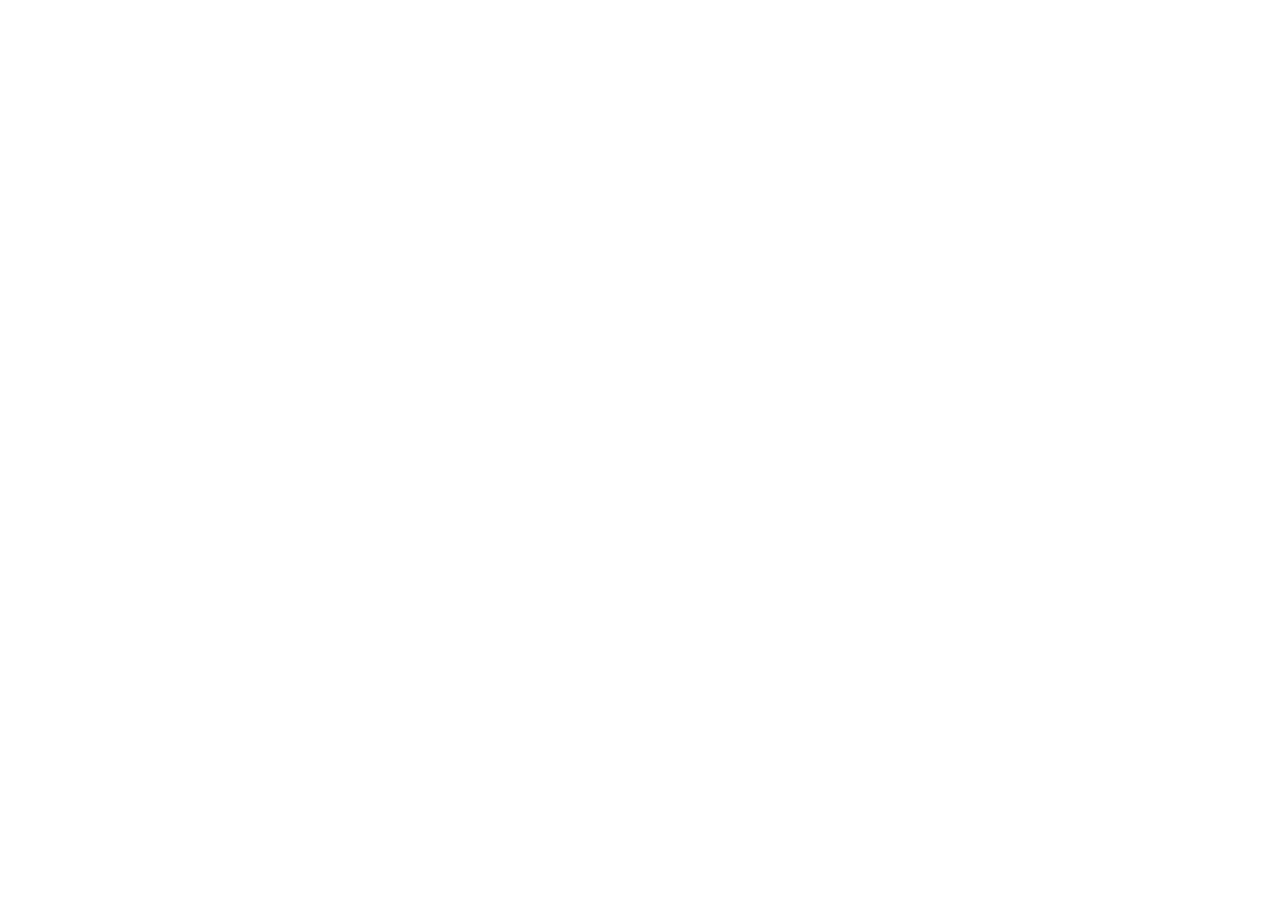
==== index.html @ d3e7127f "Add files via upload" ====
<!DOCTYPE html>
<html lang="en">
<head>
    <meta charset="UTF-8">
    <meta name="viewport" content="width=device-width, initial-scale=1.0">
    <title>Ciaran Glubb Website Portfolio</title>
</head>
<body>
    
</body>
</html>
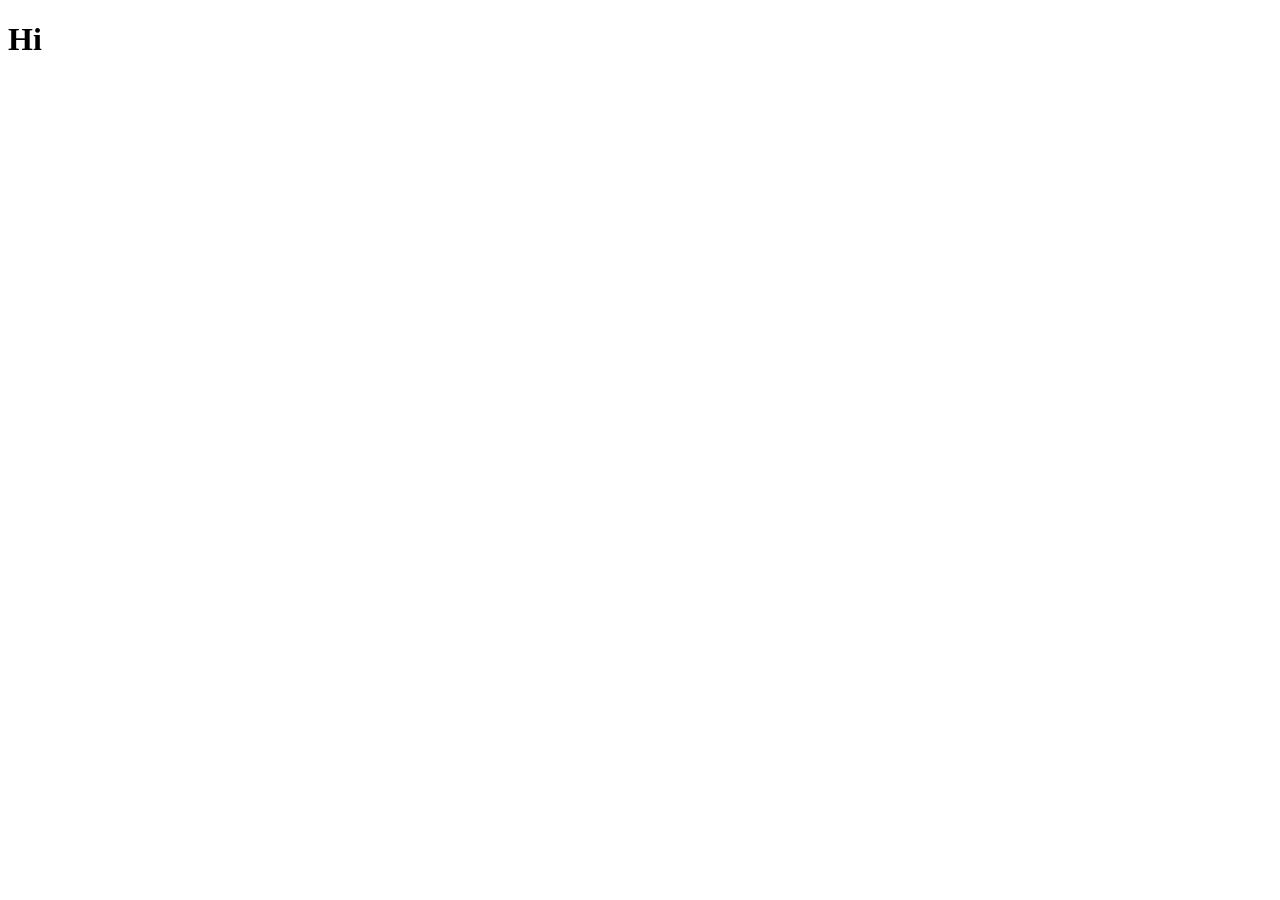
==== commit fd597d11: "cool" ====
--- a/index.html
+++ b/index.html
@@ -6,6 +6,6 @@
     <title>Ciaran Glubb Website Portfolio</title>
 </head>
 <body>
-    
+    <h1>Hi</h1>
 </body>
 </html>
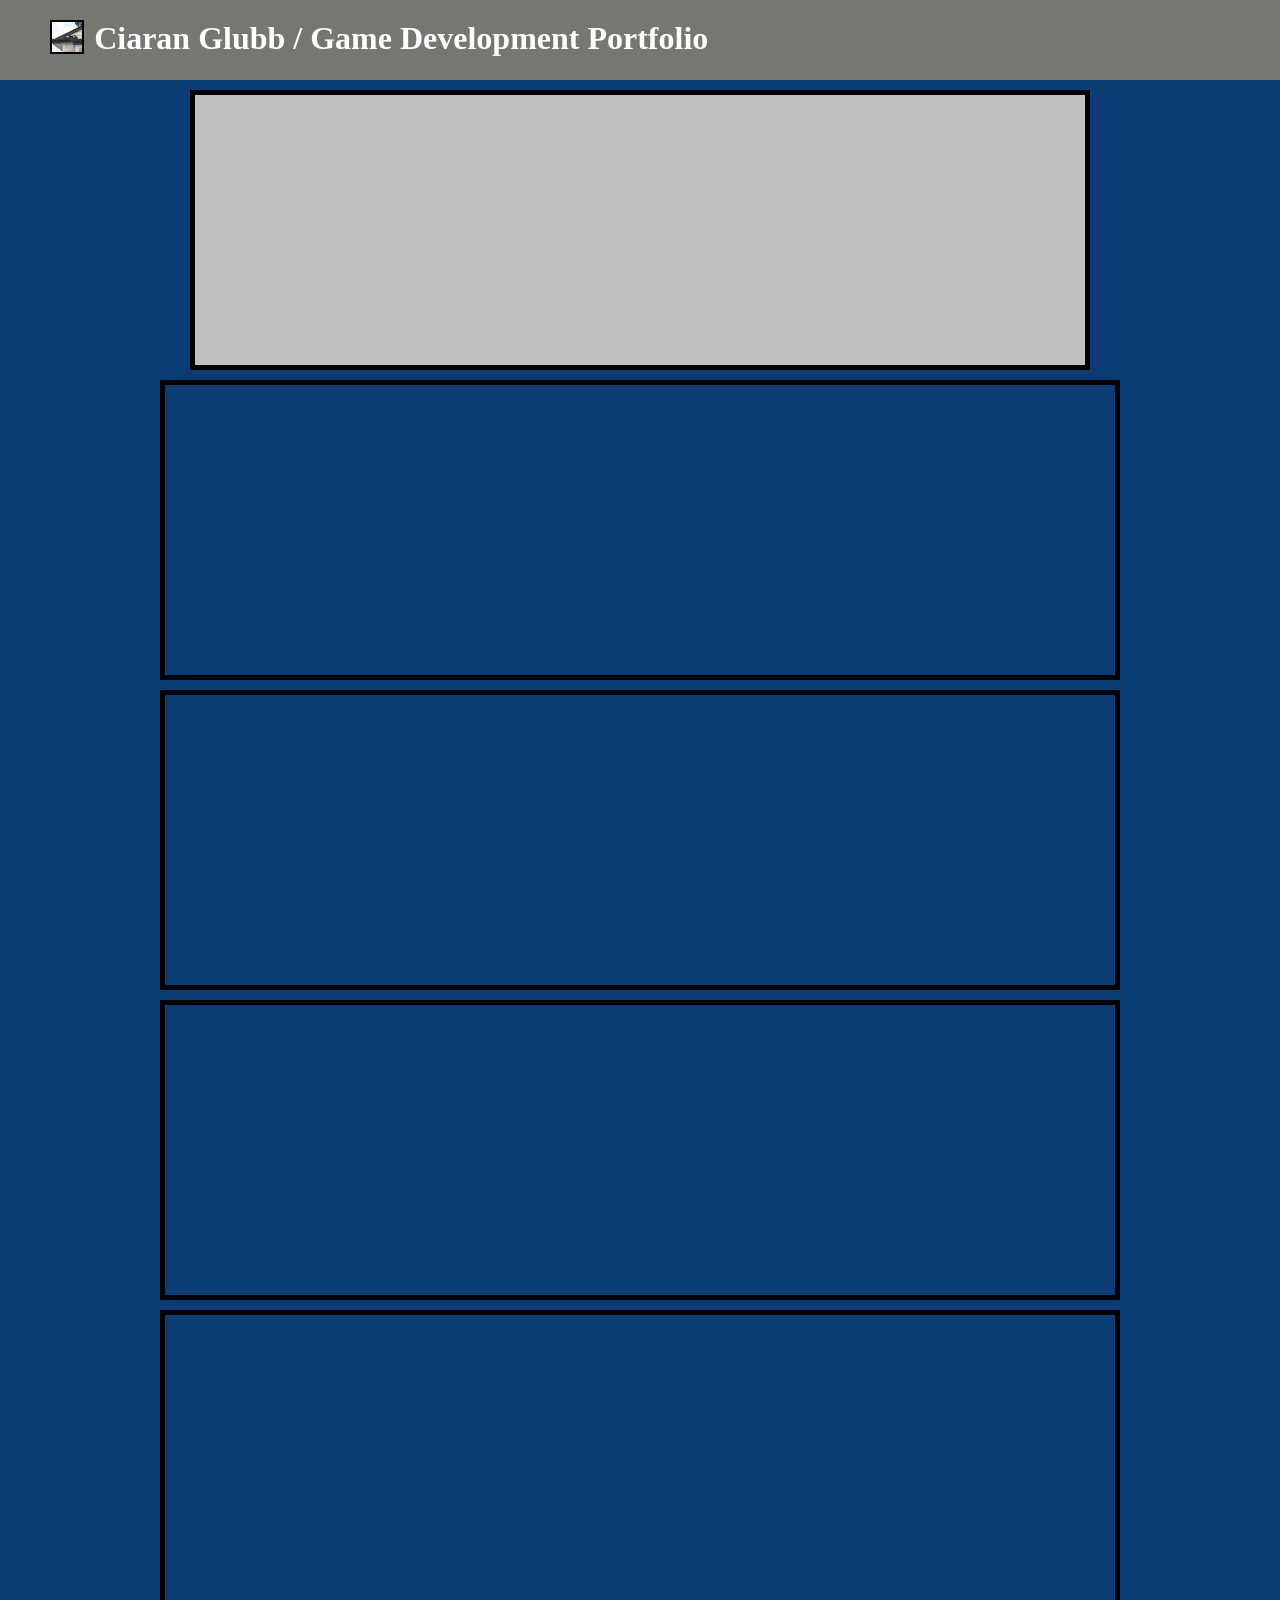
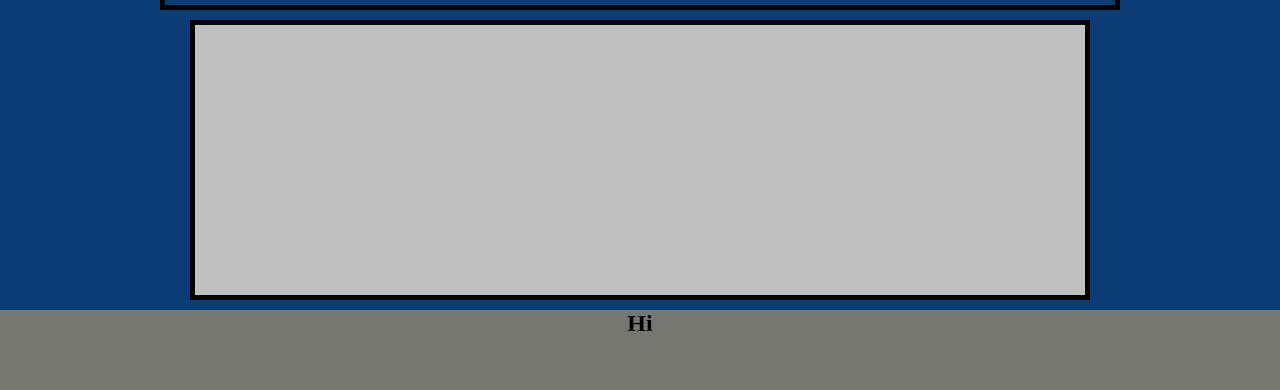
==== commit abfd2505: "Update" ====
--- a/index.html
+++ b/index.html
@@ -4,8 +4,70 @@
     <meta charset="UTF-8">
     <meta name="viewport" content="width=device-width, initial-scale=1.0">
     <title>Ciaran Glubb Website Portfolio</title>
+    <link rel="styleSheet" href="style.css" />
 </head>
 <body>
-    <h1>Hi</h1>
+    <header>
+        <div class="Connerinfo">
+            <img src="CatSq.JPG" width="34.14" height="34.14">
+            <h1 style="text-align:left;">Ciaran Glubb / Game Development Portfolio</h1>
+        </div>
+    </header>
+
+    <main>
+        
+        <div class="TopOuter-container">
+            <div class="Profile-container">
+
+            </div>
+        </div>
+
+        <div class="OuterVideo-container" id="Video1">
+            <div class="video-container1">
+                <video id="glass" Loop muted>
+                    <source src="PortfolioVids\TurtleGameStartScreen.mp4">
+                    Your browser does not support the video tag.
+                </video>
+            </div>
+        </div>
+
+        <div class="OuterVideo-container" id="Video2">
+            <div class="video-container2">
+                <video id="glass" Loop muted>
+                    <source src="PortfolioVids\PlanetsVideoCutDownStartPage.mp4">
+                    Your browser does not support the video tag.
+                </video>
+            </div>
+        </div>
+
+        <div class="OuterVideo-container" id="Video3">
+            <div class="video-container3">
+                <video id="glass" Loop muted>
+                    <source src="PortfolioVids\FactoryHorrorPortfoilvideo.mp4">
+                    Your browser does not support the video tag.
+                </video>
+            </div>
+        </div>
+
+        <div class="OuterVideo-container" id="Video4">
+            <div class="video-container4">
+                <video id="glass" Loop muted>
+                    <source src="PortfolioVids\TruckGamePortfolioVideoStartPage.mp4">
+                    Your browser does not support the video tag.
+                </video>
+            </div>
+        </div>
+
+        <div class="BottomOuter-container">
+            <div class="OtherGames-container">
+
+            </div>
+        </div>
+    </main>
+
+    <footer style="background-color: #767771">
+        <h2 style="text-align:center;">Hi</h2>
+    </footer>
+    <script src="main.js"></script>
 </body>
 </html>
--- a/style.css
+++ b/style.css
@@ -0,0 +1,161 @@
+* {
+    margin: 0;
+}
+
+header {
+    background-color: #767771;
+    height: 80px;
+    min-width: 960px;
+    position: fixed;
+    top: 0;
+    left: 0;
+    width: 100%;
+}
+
+.Connerinfo{
+    color: white;
+    padding-left: 50px;
+    padding-top: 20px;
+    display: flex;
+    gap: 10px;
+}
+
+.Connerinfo img {
+    border-style: solid;
+    border-width: 2.5px;
+    border-color: black;
+    box-sizing: border-box;
+}
+
+footer {
+    height: 80px;
+    width: 100%;
+    min-width: 960px;
+    flex-shrink: 0;
+}
+
+body {
+    background-image: url();
+    background-repeat: repeat;
+    background-size: 10%;
+    background-color: #0C3C75;
+    min-width: 960px;
+    height: 100vh;
+    display: flex;
+    flex-direction: column;
+    align-items: center;
+}
+
+main {
+    display: flex;
+    flex-direction: column;
+    align-items: center;
+    gap: 10px;
+    flex-grow: 1;
+}
+
+.TopOuter-container {
+    width: 960px;
+    height: 280px;
+    margin-left: auto;
+    margin-right: auto;
+    margin-top: 90px;
+    display: flex;
+    align-items: center;
+    justify-content: center;
+}
+
+.Profile-container {
+    background-color: #C0C0C0;
+    width: 900px;
+    height: 100%;
+    border-style: solid;
+    border-width: 5px;
+    border-color: black;
+    box-sizing: border-box;
+}
+
+.BottomOuter-container {
+    width: 960px;
+    height: 280px;
+    margin-left: auto;
+    margin-right: auto;
+    margin-bottom: 10px;
+    display: flex;
+    align-items: center;
+    justify-content: center;
+}
+
+.OtherGames-container {
+    background-color: #C0C0C0;
+    width: 900px;
+    height: 100%;
+    border-style: solid;
+    border-width: 5px;
+    border-color: black;
+    box-sizing: border-box;
+}
+
+.OuterVideo-container {
+    width: 960px;
+    height: 300px;
+    overflow: hidden;
+    display: flex;
+    align-items: center;
+    justify-content: center;
+    margin-left: auto;
+    margin-right: auto;
+    border-style: solid;
+    border-width: 5px;
+    border-color: black;
+    box-sizing: border-box;
+}
+
+.OuterVideo-container.active {
+    border-color: gray;
+}
+
+.video-container1 {
+    display: flex;
+    align-items: center;
+    justify-content: center;
+}
+
+.video-container1 video {
+    width: 100%;
+}
+
+.video-container2 {
+    display: flex;
+    align-items: center;
+    justify-content: center;
+}
+
+.video-container2 video {
+    width: 100%;
+}
+
+.video-container3 {
+    display: flex;
+    align-items: center;
+    justify-content: center;
+}
+
+.video-container3 video {
+    width: 100%;
+}
+
+.video-container4 {
+    display: flex;
+    align-items: center;
+    justify-content: center;
+}
+
+.video-container4 video {
+    width: 100%;
+}
+
+#glass {
+    margin-bottom: -150px;
+    margin-top: -150px;
+}
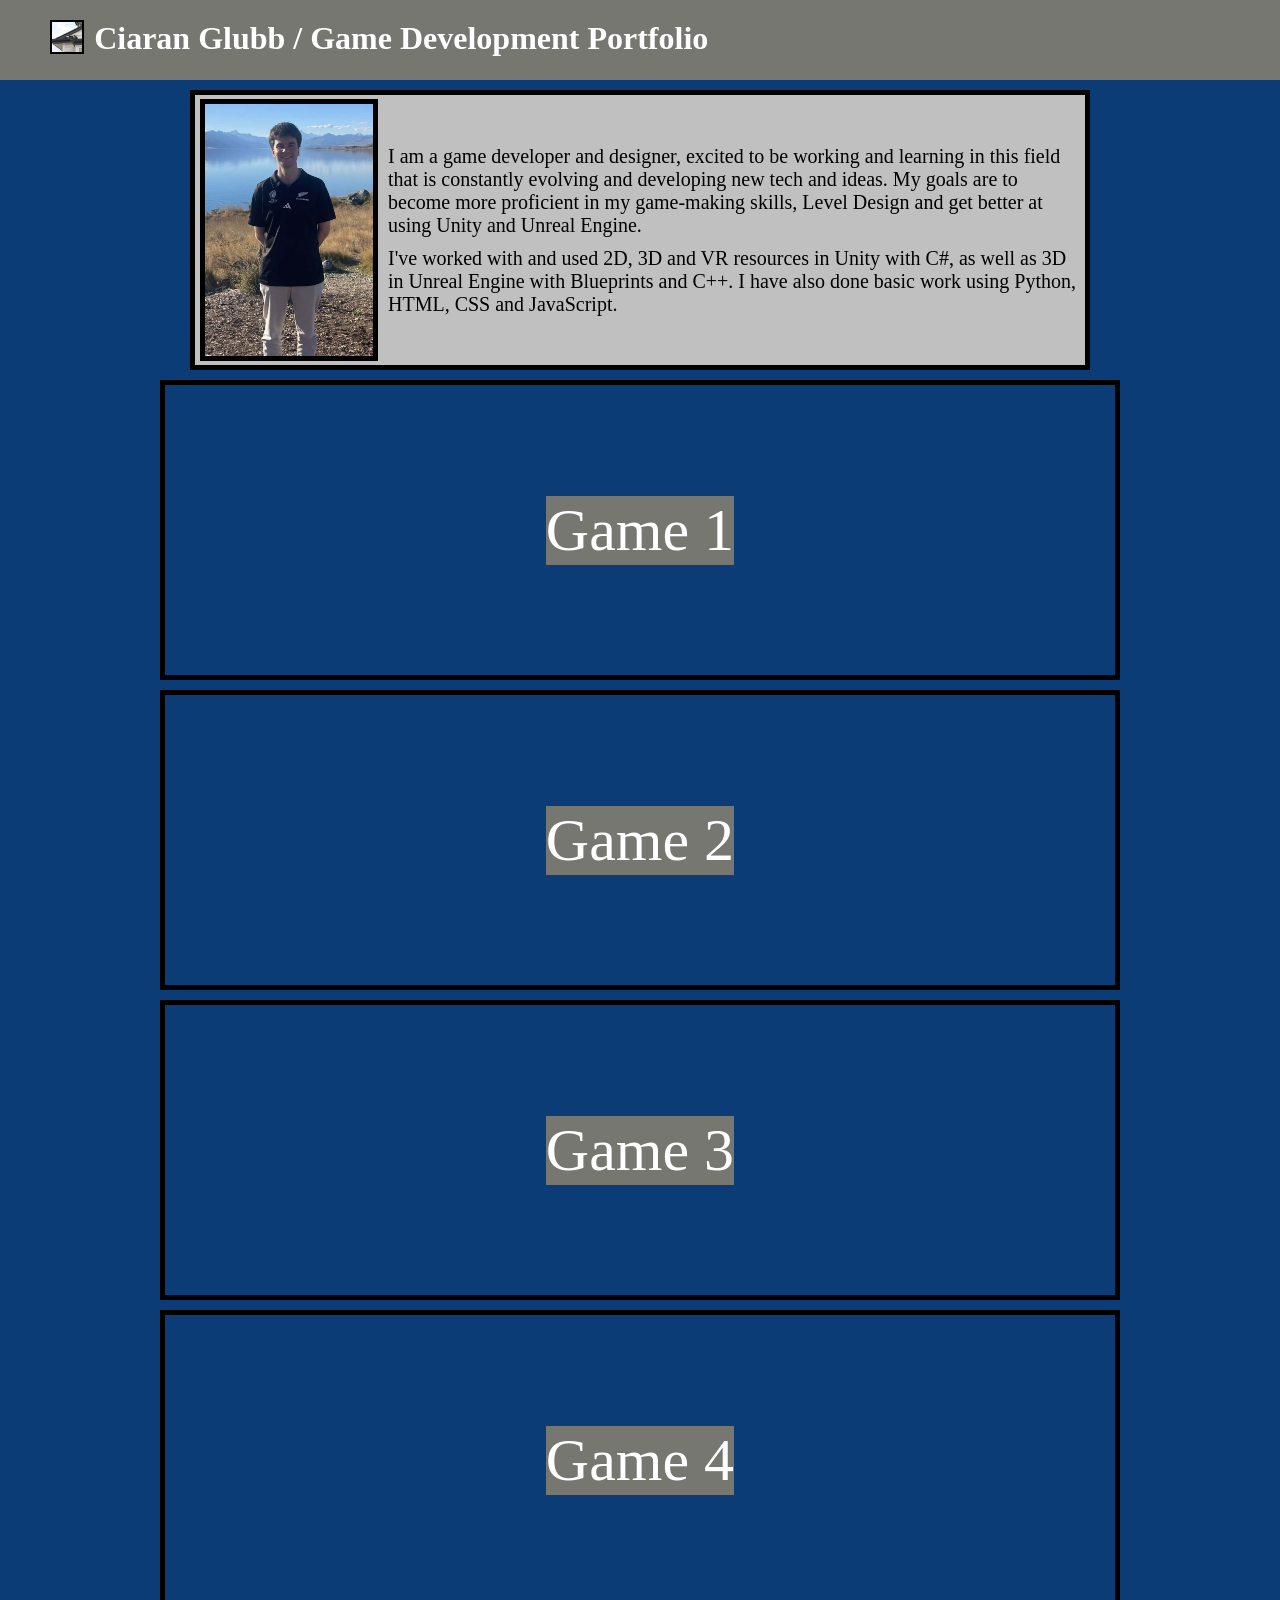
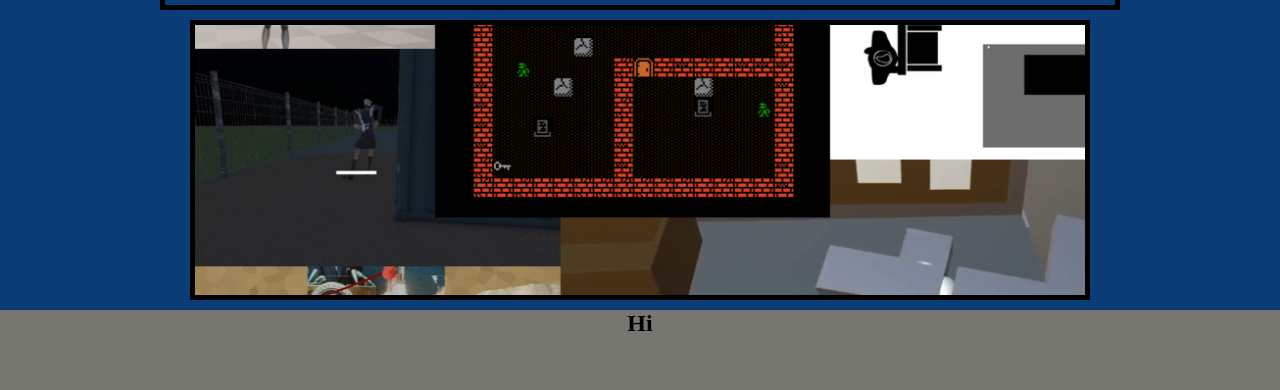
==== commit 0762a2d6: "Update" ====
--- a/index.html
+++ b/index.html
@@ -18,49 +18,57 @@
         
         <div class="TopOuter-container">
             <div class="Profile-container">
-
+                <img src="Ciaran.jpeg">
+                <div class="Text-container">
+                    <p>I am a game developer and designer, excited to be working and learning in this field that is constantly evolving and developing new tech and ideas. My goals are to become more proficient in my game-making skills, Level Design and get better at using Unity and Unreal Engine.</p>
+                    <p2>I've worked with and used 2D, 3D and VR resources in Unity with C#, as well as 3D in Unreal Engine with Blueprints and C++. I have also done basic work using Python, HTML, CSS and JavaScript.</p2>
+                </div>
             </div>
         </div>
 
         <div class="OuterVideo-container" id="Video1">
-            <div class="video-container1">
+            <div class="video-container" id="Video1Container">
                 <video id="glass" Loop muted>
                     <source src="PortfolioVids\TurtleGameStartScreen.mp4">
                     Your browser does not support the video tag.
                 </video>
+                <div class="hover-text">Game 1</div>
             </div>
         </div>
 
         <div class="OuterVideo-container" id="Video2">
-            <div class="video-container2">
+            <div class="video-container" id="Video2Container">
                 <video id="glass" Loop muted>
                     <source src="PortfolioVids\PlanetsVideoCutDownStartPage.mp4">
                     Your browser does not support the video tag.
                 </video>
+                <div class="hover-text">Game 2</div>
             </div>
         </div>
 
         <div class="OuterVideo-container" id="Video3">
-            <div class="video-container3">
+            <div class="video-container" id="Video3Container">
                 <video id="glass" Loop muted>
                     <source src="PortfolioVids\FactoryHorrorPortfoilvideo.mp4">
                     Your browser does not support the video tag.
                 </video>
+                <div class="hover-text">Game 3</div>
             </div>
         </div>
 
         <div class="OuterVideo-container" id="Video4">
-            <div class="video-container4">
+            <div class="video-container" id="Video4Container">
                 <video id="glass" Loop muted>
                     <source src="PortfolioVids\TruckGamePortfolioVideoStartPage.mp4">
                     Your browser does not support the video tag.
                 </video>
+                <div class="hover-text">Game 4</div>
             </div>
         </div>
 
         <div class="BottomOuter-container">
             <div class="OtherGames-container">
-
+                <img src="AllGamesImage.png">
             </div>
         </div>
     </main>
--- a/style.css
+++ b/style.css
@@ -1,15 +1,29 @@
 * {
     margin: 0;
+}
+
+body {
+    background-image: url();
+    background-repeat: repeat;
+    background-size: 10%;
+    background-color: #0C3C75;
+    min-width: 960px;
+    height: 100vh;
+    display: flex;
+    flex-direction: column;
+    align-items: center;
 }
 
 header {
     background-color: #767771;
     height: 80px;
     min-width: 960px;
-    position: fixed;
+    position: sticky;
     top: 0;
     left: 0;
     width: 100%;
+    flex-shrink: 0;
+    z-index: 1;
 }
 
 .Connerinfo{
@@ -34,18 +48,6 @@
     flex-shrink: 0;
 }
 
-body {
-    background-image: url();
-    background-repeat: repeat;
-    background-size: 10%;
-    background-color: #0C3C75;
-    min-width: 960px;
-    height: 100vh;
-    display: flex;
-    flex-direction: column;
-    align-items: center;
-}
-
 main {
     display: flex;
     flex-direction: column;
@@ -59,7 +61,7 @@
     height: 280px;
     margin-left: auto;
     margin-right: auto;
-    margin-top: 90px;
+    margin-top: 10px;
     display: flex;
     align-items: center;
     justify-content: center;
@@ -69,10 +71,32 @@
     background-color: #C0C0C0;
     width: 900px;
     height: 100%;
+    display: flex;
+    align-items: center;
+    justify-content: left;
+    gap: 10px;
     border-style: solid;
     border-width: 5px;
     border-color: black;
     box-sizing: border-box;
+}
+
+.Profile-container img {
+    width: 20%;
+    margin-left: 5px;
+    border-style: solid;
+    border-width: 5px;
+    border-color: black;
+    box-sizing: border-box;
+
+}
+
+.Text-container{
+    display: flex;
+    flex-direction: column;
+    align-items: center;
+    gap: 10px;
+    font-size: 20px;
 }
 
 .BottomOuter-container {
@@ -90,10 +114,19 @@
     background-color: #C0C0C0;
     width: 900px;
     height: 100%;
+    display: flex;
+    align-items: center;
+    justify-content: center;
+    overflow: hidden;
     border-style: solid;
     border-width: 5px;
     border-color: black;
     box-sizing: border-box;
+}
+
+.OtherGames-container img {
+    object-fit: fill;
+    width: 100%;
 }
 
 .OuterVideo-container {
@@ -115,44 +148,22 @@
     border-color: gray;
 }
 
-.video-container1 {
+.video-container {
+    position: relative;
     display: flex;
     align-items: center;
     justify-content: center;
 }
 
-.video-container1 video {
+.video-container video {
     width: 100%;
 }
 
-.video-container2 {
-    display: flex;
-    align-items: center;
-    justify-content: center;
-}
-
-.video-container2 video {
-    width: 100%;
-}
-
-.video-container3 {
-    display: flex;
-    align-items: center;
-    justify-content: center;
-}
-
-.video-container3 video {
-    width: 100%;
-}
-
-.video-container4 {
-    display: flex;
-    align-items: center;
-    justify-content: center;
-}
-
-.video-container4 video {
-    width: 100%;
+.video-container .hover-text {
+    position: absolute;
+    background: #767771;
+    color: white;
+    font-size: 60px;
 }
 
 #glass {
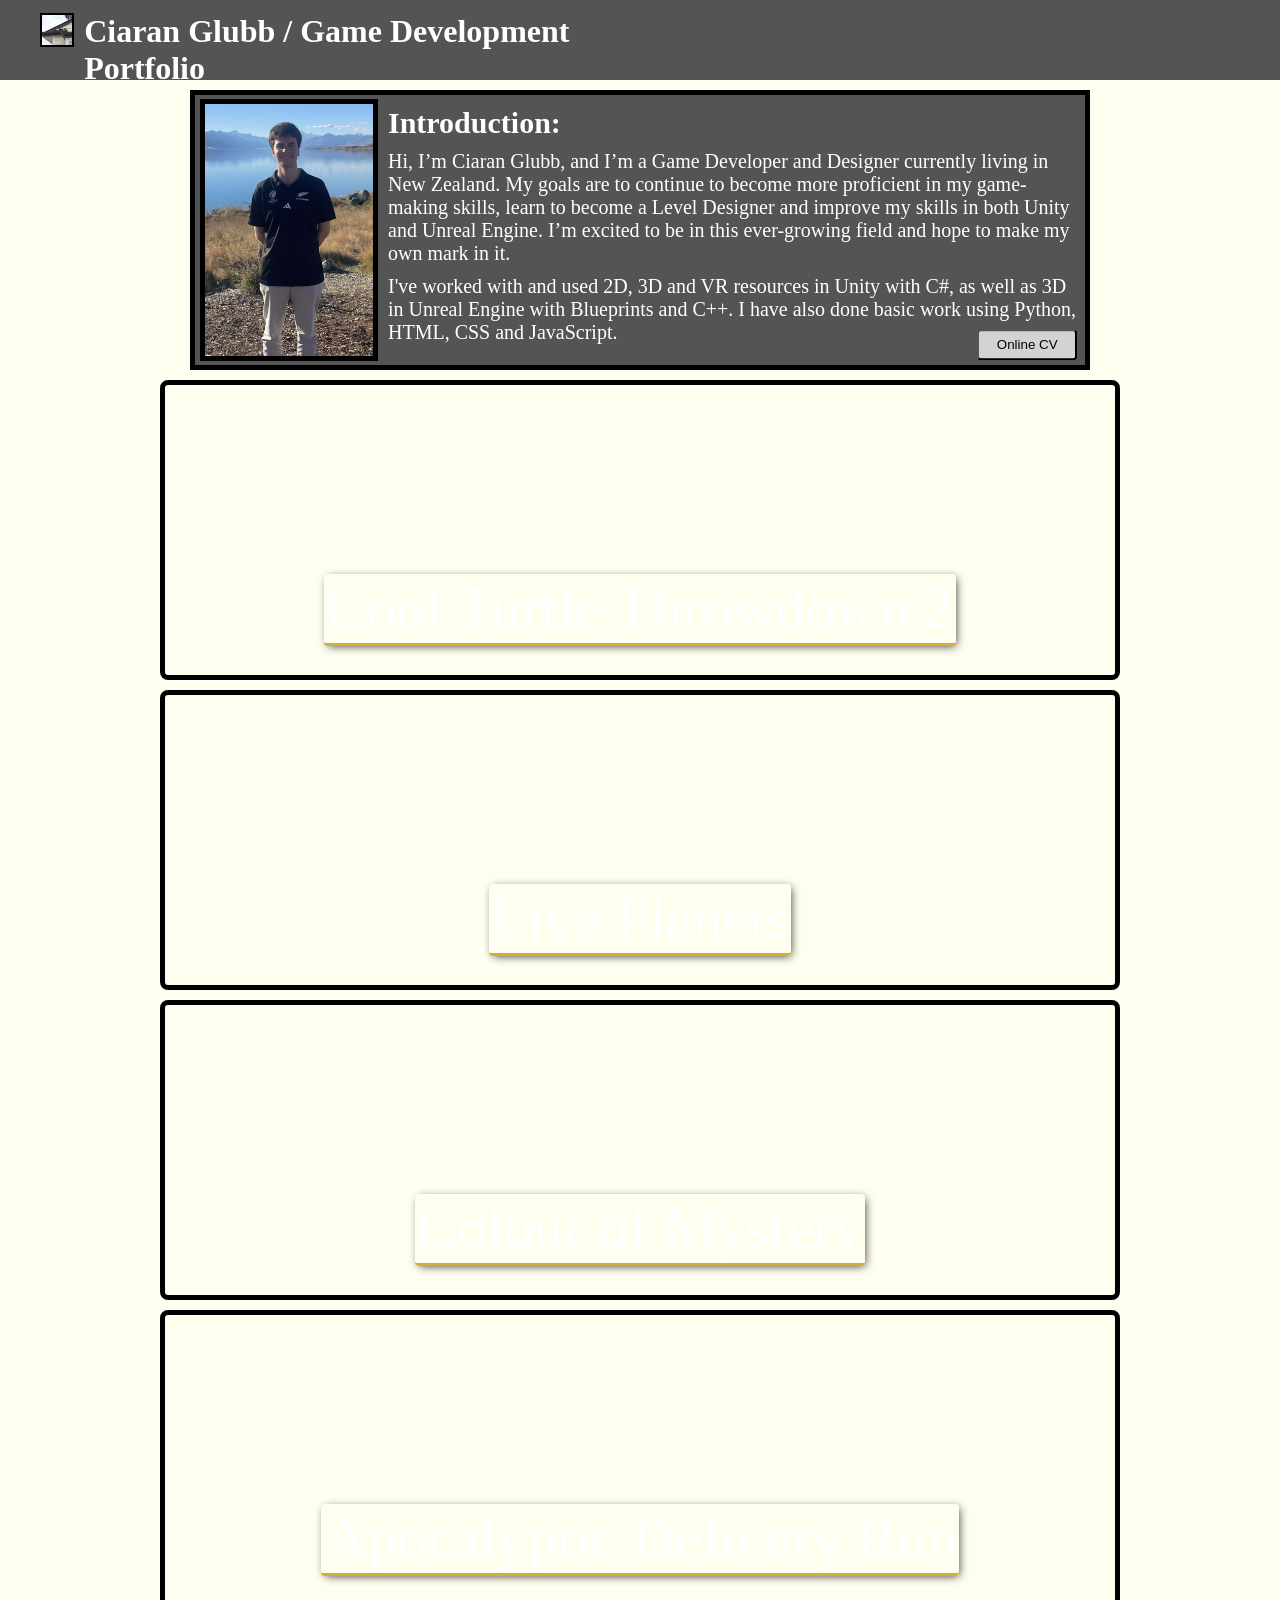
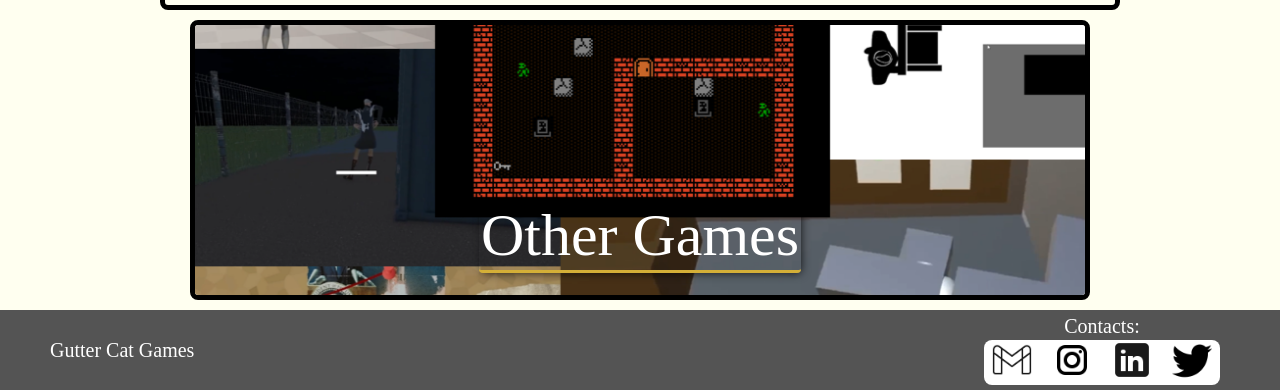
==== commit c8013cd7: "update" ====
--- a/index.html
+++ b/index.html
@@ -9,72 +9,95 @@
 <body>
     <header>
         <div class="Connerinfo">
-            <img src="CatSq.JPG" width="34.14" height="34.14">
-            <h1 style="text-align:left;">Ciaran Glubb / Game Development Portfolio</h1>
+            <img src="PortfolioImages\CatSq.JPG" width="34.14" height="34.14">
+            <h1>Ciaran Glubb / Game Development Portfolio</h1>
+        </div>
+
+        <div class="ConnerLocationButtons">
+            
         </div>
     </header>
 
     <main>
         
-        <div class="TopOuter-container">
-            <div class="Profile-container">
-                <img src="Ciaran.jpeg">
+        <div class="Profile-container">
+            <img src="PortfolioImages\Ciaran.jpeg">
+            <div class="ProfileRight-container">
                 <div class="Text-container">
-                    <p>I am a game developer and designer, excited to be working and learning in this field that is constantly evolving and developing new tech and ideas. My goals are to become more proficient in my game-making skills, Level Design and get better at using Unity and Unreal Engine.</p>
+                    <h2>Introduction:</h2>
+                    <p>Hi, I’m Ciaran Glubb, and I’m a Game Developer and Designer currently living in New Zealand. My goals are to continue to become more proficient in my game-making skills, learn to become a Level Designer and improve my skills in both Unity and Unreal Engine. I’m excited to be in this ever-growing field and hope to make my own mark in it.</p>
                     <p2>I've worked with and used 2D, 3D and VR resources in Unity with C#, as well as 3D in Unreal Engine with Blueprints and C++. I have also done basic work using Python, HTML, CSS and JavaScript.</p2>
                 </div>
+                <a href="Ciaran_Glubb_CV.htm" target="_blank">
+                    <button class="CVButton">Online CV</button>
+                </a>
             </div>
         </div>
 
-        <div class="OuterVideo-container" id="Video1">
-            <div class="video-container" id="Video1Container">
-                <video id="glass" Loop muted>
-                    <source src="PortfolioVids\TurtleGameStartScreen.mp4">
-                    Your browser does not support the video tag.
-                </video>
-                <div class="hover-text">Game 1</div>
+        <div class="video-container" id="Video1Container">
+            <video Loop muted>
+                <source src="PortfolioVids\TurtleGameStartScreen.mp4">
+                Your browser does not support the video tag.
+            </video>
+            <div class="hover-text active" id="HoverText1">Cool Turtle Throwdown 2</div>
+        </div>
+
+        <div class="video-container" id="Video2Container">
+            <video Loop muted>
+                <source src="PortfolioVids\PlanetsVideoCutDownStartPage.mp4">
+                Your browser does not support the video tag.
+            </video>
+            <div class="hover-text active" id="HoverText2">Live Planets</div>
+        </div>
+
+        <div class="video-container" id="Video3Container">
+            <video Loop muted>
+                <source src="PortfolioVids\FactoryHorrorPortfoilvideo.mp4">
+                Your browser does not support the video tag.
+            </video>
+            <div class="hover-text active" id="HoverText3">Colour of Mystery</div>
+        </div>
+
+        <div class="video-container" id="Video4Container">
+            <video Loop muted>
+                <source src="PortfolioVids\TruckGamePortfolioVideoStartPage.mp4">
+                Your browser does not support the video tag.
+            </video>
+            <div class="hover-text active" id="HoverText4">Apocalyptic Delivery Run</div>
+        </div>
+
+        <div class="OtherGames-container" id="OtherGamesContainer">
+            <img src="PortfolioImages\AllGamesImage.png">
+            <div class="hover-text active" id="HoverText5">Other Games</div>
+        </div>
+    </main>
+
+    <footer>
+        <div class="FooterItemsLeft-container">
+            <p>Gutter Cat Games</p>
+        </div>
+
+        <div class="FooterItemsRight-container">
+            <p>Contacts:</p>
+            <div class="FooterLogos-container">
+                <a href="mailto:ciaran.glubb@gmail.com">
+                    <img src="PortfolioImages\GmailLogo.png" width="40" height="40">
+                </a>
+
+                <a href="https://www.instagram.com/ciaran_patrick6?igsi=MTBnajRpc2xwazk4eg==" target="_blank">
+                    <img src="PortfolioImages\InstagramLogo.png" width="40" height="40">
+                </a>
+
+                <a href="https://www.linkedin.com/in/ciaran-glubb" target="_blank">
+                    <img src="PortfolioImages\LinkedinLogo.png" width="40" height="40">
+                </a>
+
+                <a href="https://x.com/Caz1298" target="_blank">
+                    <img src="PortfolioImages\TwitterLogo.png" width="40" height="40">
+                </a>
             </div>
         </div>
 
-        <div class="OuterVideo-container" id="Video2">
-            <div class="video-container" id="Video2Container">
-                <video id="glass" Loop muted>
-                    <source src="PortfolioVids\PlanetsVideoCutDownStartPage.mp4">
-                    Your browser does not support the video tag.
-                </video>
-                <div class="hover-text">Game 2</div>
-            </div>
-        </div>
-
-        <div class="OuterVideo-container" id="Video3">
-            <div class="video-container" id="Video3Container">
-                <video id="glass" Loop muted>
-                    <source src="PortfolioVids\FactoryHorrorPortfoilvideo.mp4">
-                    Your browser does not support the video tag.
-                </video>
-                <div class="hover-text">Game 3</div>
-            </div>
-        </div>
-
-        <div class="OuterVideo-container" id="Video4">
-            <div class="video-container" id="Video4Container">
-                <video id="glass" Loop muted>
-                    <source src="PortfolioVids\TruckGamePortfolioVideoStartPage.mp4">
-                    Your browser does not support the video tag.
-                </video>
-                <div class="hover-text">Game 4</div>
-            </div>
-        </div>
-
-        <div class="BottomOuter-container">
-            <div class="OtherGames-container">
-                <img src="AllGamesImage.png">
-            </div>
-        </div>
-    </main>
-
-    <footer style="background-color: #767771">
-        <h2 style="text-align:center;">Hi</h2>
     </footer>
     <script src="main.js"></script>
 </body>
--- a/style.css
+++ b/style.css
@@ -6,8 +6,8 @@
     background-image: url();
     background-repeat: repeat;
     background-size: 10%;
-    background-color: #0C3C75;
-    min-width: 960px;
+    background-color: #FFFFF0;
+    min-width: 1000px;
     height: 100vh;
     display: flex;
     flex-direction: column;
@@ -15,23 +15,28 @@
 }
 
 header {
-    background-color: #767771;
+    background-color: #545454;
     height: 80px;
+    width: 100%;
     min-width: 960px;
     position: sticky;
     top: 0;
     left: 0;
-    width: 100%;
     flex-shrink: 0;
     z-index: 1;
+    display: flex;
+    align-items: center;
+    justify-content: center;
 }
 
 .Connerinfo{
-    color: white;
-    padding-left: 50px;
+    width: 50%;
+    color: white;
+    padding-left: 40px;
     padding-top: 20px;
     display: flex;
     gap: 10px;
+    margin-right: auto;
 }
 
 .Connerinfo img {
@@ -41,11 +46,47 @@
     box-sizing: border-box;
 }
 
+.ConnerLocationButtons{
+    width: 50%;
+    margin-left: auto;
+}
+
 footer {
+    background-color: #545454;
     height: 80px;
     width: 100%;
     min-width: 960px;
     flex-shrink: 0;
+    display: flex;
+    align-items: center;
+    justify-content: center;
+}
+
+.FooterItemsLeft-container{
+    margin-right: auto;
+    padding-left: 50px;
+    color: white;
+    font-size: 20px;
+}
+
+.FooterItemsRight-container{
+    display: flex;
+    flex-direction: column;
+    align-items: center;
+    justify-content: center;
+    margin-left: auto;
+    padding-right: 60px;
+    color: white;
+    font-size: 20px;
+    gap: 2.5px;
+}
+
+.FooterLogos-container{
+    display: flex;
+    gap: 20px;
+    background-color: white;
+    border-radius: 8px;
+    padding: 0px 8px;
 }
 
 main {
@@ -56,21 +97,11 @@
     flex-grow: 1;
 }
 
-.TopOuter-container {
-    width: 960px;
+.Profile-container {
+    background-color: #545454;
+    width: 900px;
     height: 280px;
-    margin-left: auto;
-    margin-right: auto;
     margin-top: 10px;
-    display: flex;
-    align-items: center;
-    justify-content: center;
-}
-
-.Profile-container {
-    background-color: #C0C0C0;
-    width: 900px;
-    height: 100%;
     display: flex;
     align-items: center;
     justify-content: left;
@@ -91,37 +122,51 @@
 
 }
 
+.ProfileRight-container{
+    position: relative;
+    width: 78%;
+    display: flex;
+    flex-direction: column;
+    align-items: end;
+}
+
 .Text-container{
-    display: flex;
-    flex-direction: column;
-    align-items: center;
+    color: white;
+    display: flex;
+    flex-direction: column;
     gap: 10px;
     font-size: 20px;
-}
-
-.BottomOuter-container {
-    width: 960px;
+    margin-bottom: 10px;
+}
+
+.CVButton {
+    position: absolute;
+    background-color: lightgrey;
+    width: 100px;
+    transform: translate(-105%, -80%);
+    padding: 6px;
+    border-radius: 4px;
+}
+
+.OtherGames-container {
+    position: relative;
+    background-color: #545454;
+    width: 900px;
     height: 280px;
-    margin-left: auto;
-    margin-right: auto;
     margin-bottom: 10px;
     display: flex;
     align-items: center;
     justify-content: center;
-}
-
-.OtherGames-container {
-    background-color: #C0C0C0;
-    width: 900px;
-    height: 100%;
-    display: flex;
-    align-items: center;
-    justify-content: center;
     overflow: hidden;
     border-style: solid;
     border-width: 5px;
     border-color: black;
     box-sizing: border-box;
+    border-radius: 8px;
+}
+
+.OtherGames-container.active {
+    border-color: #D4AF37;
 }
 
 .OtherGames-container img {
@@ -129,30 +174,46 @@
     width: 100%;
 }
 
-.OuterVideo-container {
+.OtherGames-container .hover-text {
+    position: absolute;
+    color: white;
+    font-size: 60px;
+    border-bottom-color: #D4AF37;
+    border-bottom-style: solid;
+    border-radius: 4px;
+    padding: 0px 2px;
+    top: 65%;
+    pointer-events: none;
+    box-shadow: 2px 2px 10px -2px rgba(0,0,0,0.8);
+    transform: translate(calc(-0% - 24px), -0%);
+    opacity: 0;
+    letter-spacing: 0.8px;
+    transition: all 400ms ease;
+}
+
+.OtherGames-container .hover-text.active {
+    transform: translate(-0%, -0%);
+    letter-spacing: 0;
+    opacity: 1;
+}
+
+.video-container {
+    position: relative;
     width: 960px;
     height: 300px;
     overflow: hidden;
     display: flex;
     align-items: center;
     justify-content: center;
-    margin-left: auto;
-    margin-right: auto;
-    border-style: solid;
-    border-width: 5px;
-    border-color: black;
-    box-sizing: border-box;
-}
-
-.OuterVideo-container.active {
-    border-color: gray;
-}
-
-.video-container {
-    position: relative;
-    display: flex;
-    align-items: center;
-    justify-content: center;
+    border-style: solid;
+    border-width: 5px;
+    border-color: black;
+    box-sizing: border-box;
+    border-radius: 8px;
+}
+
+.video-container.active {
+    border-color: #D4AF37;
 }
 
 .video-container video {
@@ -161,12 +222,23 @@
 
 .video-container .hover-text {
     position: absolute;
-    background: #767771;
     color: white;
     font-size: 60px;
-}
-
-#glass {
-    margin-bottom: -150px;
-    margin-top: -150px;
+    border-bottom-color: #D4AF37;
+    border-bottom-style: solid;
+    border-radius: 4px;
+    padding: 0px 2px;
+    top: 65%;
+    pointer-events: none;
+    box-shadow: 2px 2px 10px -2px rgba(0,0,0,0.8);
+    transform: translate(calc(-0% - 24px), -0%);
+    opacity: 0;
+    letter-spacing: 0.8px;
+    transition: all 400ms ease;
+}
+
+.video-container .hover-text.active {
+    transform: translate(-0%, -0%);
+    letter-spacing: 0;
+    opacity: 1;
 }
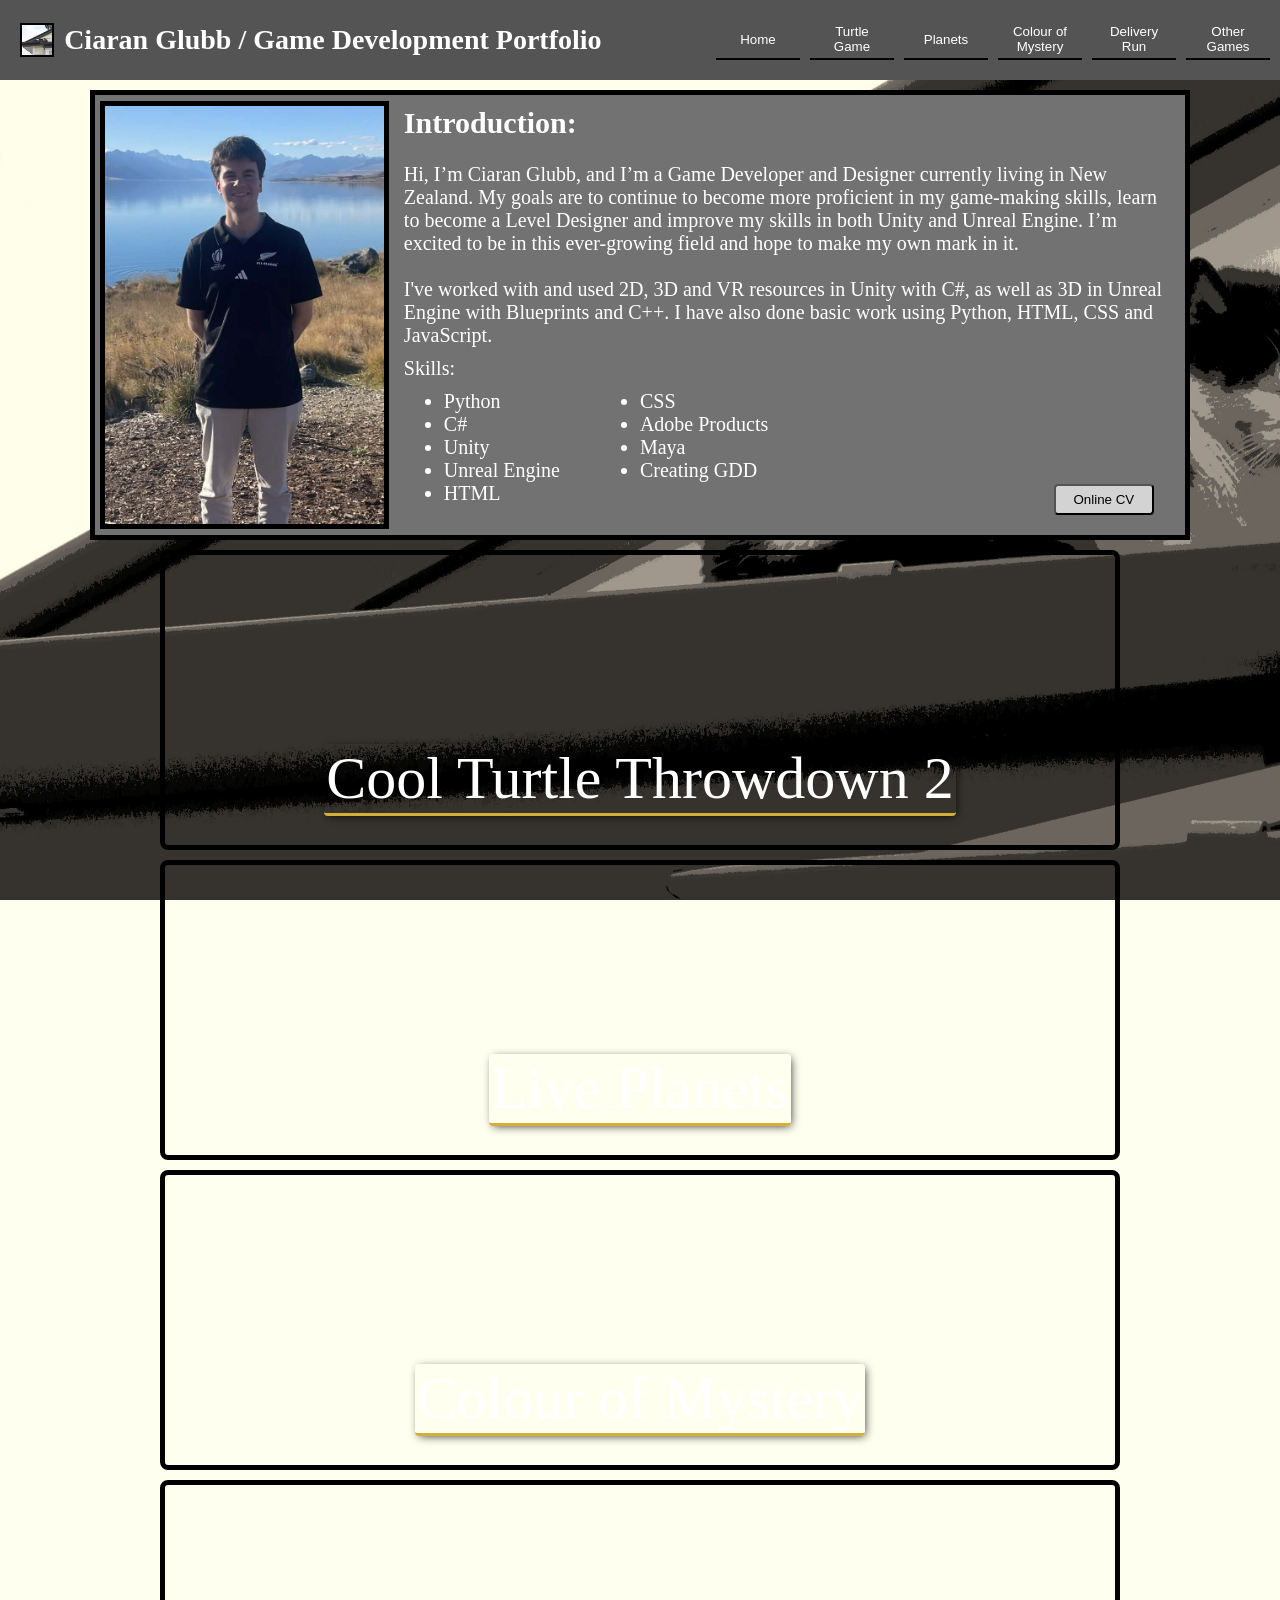
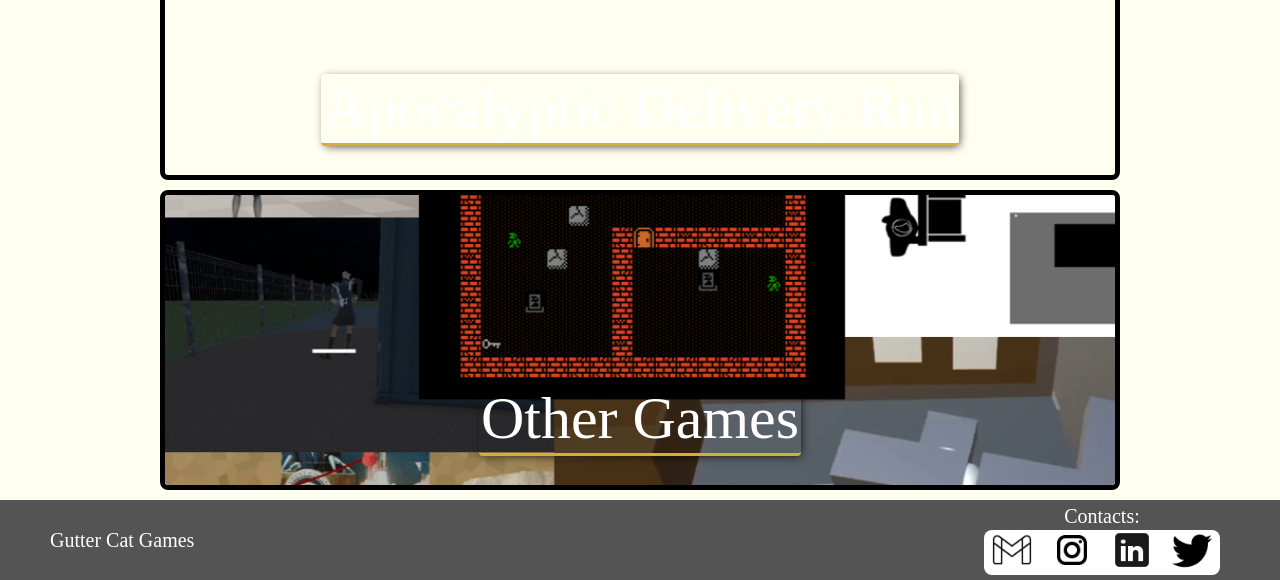
==== commit 62aefd1a: "Update" ====
--- a/index.html
+++ b/index.html
@@ -8,13 +8,30 @@
 </head>
 <body>
     <header>
-        <div class="Connerinfo">
+        <div class="Connerinfo-container">
             <img src="PortfolioImages\CatSq.JPG" width="34.14" height="34.14">
             <h1>Ciaran Glubb / Game Development Portfolio</h1>
         </div>
 
-        <div class="ConnerLocationButtons">
-            
+        <div class="Buttons-container">
+            <a href="index.html">
+                <button class="HeaderButton">Home</button>
+            </a>
+            <a href="Game1.html">
+                <button class="HeaderButton">Turtle Game</button>
+            </a>
+            <a href="Game2.html">
+                <button class="HeaderButton">Planets</button>
+            </a>
+            <a href="Game3.html">
+                <button class="HeaderButton">Colour of Mystery</button>
+            </a>
+            <a href="Game4.html">
+                <button class="HeaderButton">Delivery Run</button>
+            </a>
+            <a href="OtherGames.html">
+                <button class="HeaderButton">Other Games</button>
+            </a>
         </div>
     </header>
 
@@ -24,50 +41,83 @@
             <img src="PortfolioImages\Ciaran.jpeg">
             <div class="ProfileRight-container">
                 <div class="Text-container">
-                    <h2>Introduction:</h2>
-                    <p>Hi, I’m Ciaran Glubb, and I’m a Game Developer and Designer currently living in New Zealand. My goals are to continue to become more proficient in my game-making skills, learn to become a Level Designer and improve my skills in both Unity and Unreal Engine. I’m excited to be in this ever-growing field and hope to make my own mark in it.</p>
-                    <p2>I've worked with and used 2D, 3D and VR resources in Unity with C#, as well as 3D in Unreal Engine with Blueprints and C++. I have also done basic work using Python, HTML, CSS and JavaScript.</p2>
+                    <div class="Introduction">
+                        <h2>Introduction:</h2>
+                        <br>
+                        <p>Hi, I’m Ciaran Glubb, and I’m a Game Developer and Designer currently living in New Zealand. My goals are to continue to become more proficient in my game-making skills, learn to become a Level Designer and improve my skills in both Unity and Unreal Engine. I’m excited to be in this ever-growing field and hope to make my own mark in it.</p>
+                        <br>
+                        <p2>I've worked with and used 2D, 3D and VR resources in Unity with C#, as well as 3D in Unreal Engine with Blueprints and C++. I have also done basic work using Python, HTML, CSS and JavaScript.</p2>
+                    </div>
+
+                    <p1>Skills:</p1>
+
+                    <div class="Skills-container">
+                        <ul class="SkillsColumn">
+                            <li>Python</li>
+                            <li>C#</li>
+                            <li>Unity</li>
+                            <li>Unreal Engine</li>
+                            <li>HTML</li>
+                        </ul>
+
+                        <ul class="SkillsColumn">
+                            <li>CSS</li>
+                            <li>Adobe Products</li>
+                            <li>Maya</li>
+                            <li>Creating GDD</li>
+                        </ul>
+                    </div>
+                    <a href="Ciaran_Glubb_CV.htm" target="_blank">
+                        <button class="CVButton">Online CV</button>
+                    </a>
                 </div>
-                <a href="Ciaran_Glubb_CV.htm" target="_blank">
-                    <button class="CVButton">Online CV</button>
-                </a>
             </div>
         </div>
 
         <div class="video-container" id="Video1Container">
-            <video Loop muted>
-                <source src="PortfolioVids\TurtleGameStartScreen.mp4">
-                Your browser does not support the video tag.
-            </video>
+            <a href="Game1.html">
+                <video Loop muted>
+                    <source src="PortfolioVids\TurtleGameStartScreen.mp4">
+                    Your browser does not support the video tag.
+                </video>
+            </a>
             <div class="hover-text active" id="HoverText1">Cool Turtle Throwdown 2</div>
         </div>
 
         <div class="video-container" id="Video2Container">
-            <video Loop muted>
-                <source src="PortfolioVids\PlanetsVideoCutDownStartPage.mp4">
-                Your browser does not support the video tag.
-            </video>
+            <a href="Game2.html">
+                <video Loop muted>
+                    <source src="PortfolioVids\PlanetsVideoCutDownStartPage.mp4">
+                    Your browser does not support the video tag.
+                </video>
+            </a>
             <div class="hover-text active" id="HoverText2">Live Planets</div>
         </div>
 
         <div class="video-container" id="Video3Container">
-            <video Loop muted>
-                <source src="PortfolioVids\FactoryHorrorPortfoilvideo.mp4">
-                Your browser does not support the video tag.
-            </video>
+            <a href="Game3.html">
+                <video Loop muted>
+                    <source src="PortfolioVids\FactoryHorrorPortfoilvideo.mp4">
+                    Your browser does not support the video tag.
+                </video>
+            </a>
             <div class="hover-text active" id="HoverText3">Colour of Mystery</div>
         </div>
 
         <div class="video-container" id="Video4Container">
-            <video Loop muted>
-                <source src="PortfolioVids\TruckGamePortfolioVideoStartPage.mp4">
-                Your browser does not support the video tag.
-            </video>
+            <a href="Game4.html">
+                <video Loop muted>
+                    <source src="PortfolioVids\TruckGamePortfolioVideoStartPage.mp4">
+                    Your browser does not support the video tag.
+                </video>
+            </a>
             <div class="hover-text active" id="HoverText4">Apocalyptic Delivery Run</div>
         </div>
 
         <div class="OtherGames-container" id="OtherGamesContainer">
-            <img src="PortfolioImages\AllGamesImage.png">
+            <a href="OtherGames.html">
+                <img src="PortfolioImages\AllGamesImage.png">
+            </a>
             <div class="hover-text active" id="HoverText5">Other Games</div>
         </div>
     </main>
--- a/style.css
+++ b/style.css
@@ -1,13 +1,16 @@
 * {
     margin: 0;
 }
+/*This Stuff is for all pages: Header, Footer, Main, Body*/
 
 body {
-    background-image: url();
-    background-repeat: repeat;
-    background-size: 10%;
+    background-image: url(PortfolioImages/CatGutter2.JPG);
+    background-position: center;
+    background-size: cover;
+    background-repeat: no-repeat;
+    background-attachment: fixed;
     background-color: #FFFFF0;
-    min-width: 1000px;
+    min-width: 1200px;
     height: 100vh;
     display: flex;
     flex-direction: column;
@@ -18,7 +21,6 @@
     background-color: #545454;
     height: 80px;
     width: 100%;
-    min-width: 960px;
     position: sticky;
     top: 0;
     left: 0;
@@ -29,33 +31,58 @@
     justify-content: center;
 }
 
-.Connerinfo{
-    width: 50%;
-    color: white;
-    padding-left: 40px;
-    padding-top: 20px;
-    display: flex;
-    gap: 10px;
-    margin-right: auto;
-}
-
-.Connerinfo img {
+.Connerinfo-container{
+    width: 60%;
+    color: white;
+    padding-left: 20px;
+    display: flex;
+    flex-direction: row;
+    align-items: center;
+    justify-self: start;
+    gap: 10px;
+    font-size: 14px;
+}
+
+.Connerinfo-container img {
     border-style: solid;
     border-width: 2.5px;
     border-color: black;
     box-sizing: border-box;
 }
 
-.ConnerLocationButtons{
-    width: 50%;
-    margin-left: auto;
+.Buttons-container {
+    width: 40%;
+    display: flex;
+    flex-direction: row;
+    align-items: center;
+    justify-content: end;
+    padding-right: 10px;
+    gap: 10px;
+}
+
+.HeaderButton {
+    border-top: none;
+    border-left: none;
+    border-right: none;
+    
+    width: 84px;
+    height: 40px;
+    cursor: pointer;
+    background-color: transparent;
+    color: white;
+    border-bottom-style: solid;
+    border-bottom-width: 2.5px;
+    border-bottom-color: black;
+}
+
+.HeaderButton:hover {
+    background-color: #696969;
 }
 
 footer {
     background-color: #545454;
     height: 80px;
     width: 100%;
-    min-width: 960px;
     flex-shrink: 0;
     display: flex;
     align-items: center;
@@ -63,10 +90,10 @@
 }
 
 .FooterItemsLeft-container{
+    padding-left: 50px;
+    color: white;
+    font-size: 20px;
     margin-right: auto;
-    padding-left: 50px;
-    color: white;
-    font-size: 20px;
 }
 
 .FooterItemsRight-container{
@@ -75,8 +102,8 @@
     align-items: center;
     justify-content: center;
     margin-left: auto;
+    color: white;
     padding-right: 60px;
-    color: white;
     font-size: 20px;
     gap: 2.5px;
 }
@@ -97,15 +124,19 @@
     flex-grow: 1;
 }
 
+/*End of stuff for all Pages*/
+
+/*This stuff is for Home Page: Profile, Videos, Other games*/
+
 .Profile-container {
-    background-color: #545454;
-    width: 900px;
-    height: 280px;
+    background-color: #727272;
+    width: 1100px;
+    height: 450px;
     margin-top: 10px;
     display: flex;
     align-items: center;
     justify-content: left;
-    gap: 10px;
+    gap: 15px;
     border-style: solid;
     border-width: 5px;
     border-color: black;
@@ -113,7 +144,7 @@
 }
 
 .Profile-container img {
-    width: 20%;
+    width: 26.5%;
     margin-left: 5px;
     border-style: solid;
     border-width: 5px;
@@ -124,7 +155,7 @@
 
 .ProfileRight-container{
     position: relative;
-    width: 78%;
+    width: 70%;
     display: flex;
     flex-direction: column;
     align-items: end;
@@ -137,13 +168,20 @@
     gap: 10px;
     font-size: 20px;
     margin-bottom: 10px;
+}
+
+.Skills-container {
+    display: flex;
+    flex-direction: row;
+    gap: 40px;
 }
 
 .CVButton {
     position: absolute;
     background-color: lightgrey;
     width: 100px;
-    transform: translate(-105%, -80%);
+    cursor: pointer;
+    transform: translate(650%, -100%);
     padding: 6px;
     border-radius: 4px;
 }
@@ -151,9 +189,10 @@
 .OtherGames-container {
     position: relative;
     background-color: #545454;
-    width: 900px;
-    height: 280px;
+    width: 960px;
+    height: 300px;
     margin-bottom: 10px;
+    cursor: pointer;
     display: flex;
     align-items: center;
     justify-content: center;
@@ -170,8 +209,7 @@
 }
 
 .OtherGames-container img {
-    object-fit: fill;
-    width: 100%;
+    width: 960px;
 }
 
 .OtherGames-container .hover-text {
@@ -201,6 +239,7 @@
     position: relative;
     width: 960px;
     height: 300px;
+    cursor: pointer;
     overflow: hidden;
     display: flex;
     align-items: center;
@@ -241,4 +280,123 @@
     transform: translate(-0%, -0%);
     letter-spacing: 0;
     opacity: 1;
-}+}
+
+/*End of stuff for Home Page*/
+
+/*This is for Other Games Page: ShowGame  OthergamesVideo Left/Right, OthergamesText Left/Right*/
+
+.ShowGame-container {
+    background-color: #727272;
+    width: 1100px;
+    height: 400px;
+    margin-top: 10px;
+    margin-bottom: 10px;
+    display: flex;
+    flex-direction: row;
+    align-items: center;
+    justify-content: center;
+    gap: 20px;
+    border-style: solid;
+    border-width: 5px;
+    border-color: black;
+    box-sizing: border-box;
+}
+
+.OtherGamesVideoLeft-container {
+    width: 50%;
+    height: 100%;
+    display: flex;
+    align-items: center;
+    justify-content: center;
+    padding-left: 10px;
+}
+
+.OtherGamesVideoLeft-container video {
+    width: 100%;
+}
+
+.OtherGamesTextRight-container{
+    width: 50%;
+    height: 100%;
+    display: flex;
+    align-items: start;
+    justify-content: center;
+    flex-direction: column;
+    gap: 10px;
+    padding-right: 10px;
+    color: white;
+    font-size: 22px;
+}
+
+.OtherGamesVideoRight-container {
+    width: 50%;
+    height: 100%;
+    display: flex;
+    align-items: center;
+    justify-content: center;
+    padding-right: 10px;
+}
+
+.OtherGamesVideoRight-container video {
+    width: 100%;
+}
+
+.OtherGamesTextLeft-container{
+    width: 50%;
+    height: 100%;
+    display: flex;
+    align-items: start;
+    justify-content: center;
+    flex-direction: column;
+    gap: 10px;
+    padding-left: 10px;
+    color: white;
+    font-size: 22px;
+}
+
+/*End of stuff for Other Games Page*/
+
+/*This is for each Games Page*/
+
+.VideoandTitle-container {
+    background-color: #727272;
+    width: 1100px;
+    height: 700px;
+    margin-top: 10px;
+    display: flex;
+    flex-direction: column;
+    align-items: center;
+    justify-content: center;
+    border-style: solid;
+    border-width: 5px;
+    border-color: black;
+    box-sizing: border-box;
+}
+
+.GameTitle-Contanier {
+    width: 100%;
+    height: 15%;
+    color: white;
+    font-size: 40px;
+    display: flex;
+    align-items: center;
+    justify-content: center;
+}
+
+.GameVideo-Contanier {
+    width: 100%;
+    height: 85%;
+    display: flex;
+    align-items: center;
+    justify-content: center;
+}
+
+
+.GameVideo-Contanier video {
+    width: 90%;
+    border-style: solid;
+    border-width: 5px;
+    border-color: black;
+    box-sizing: border-box;
+}
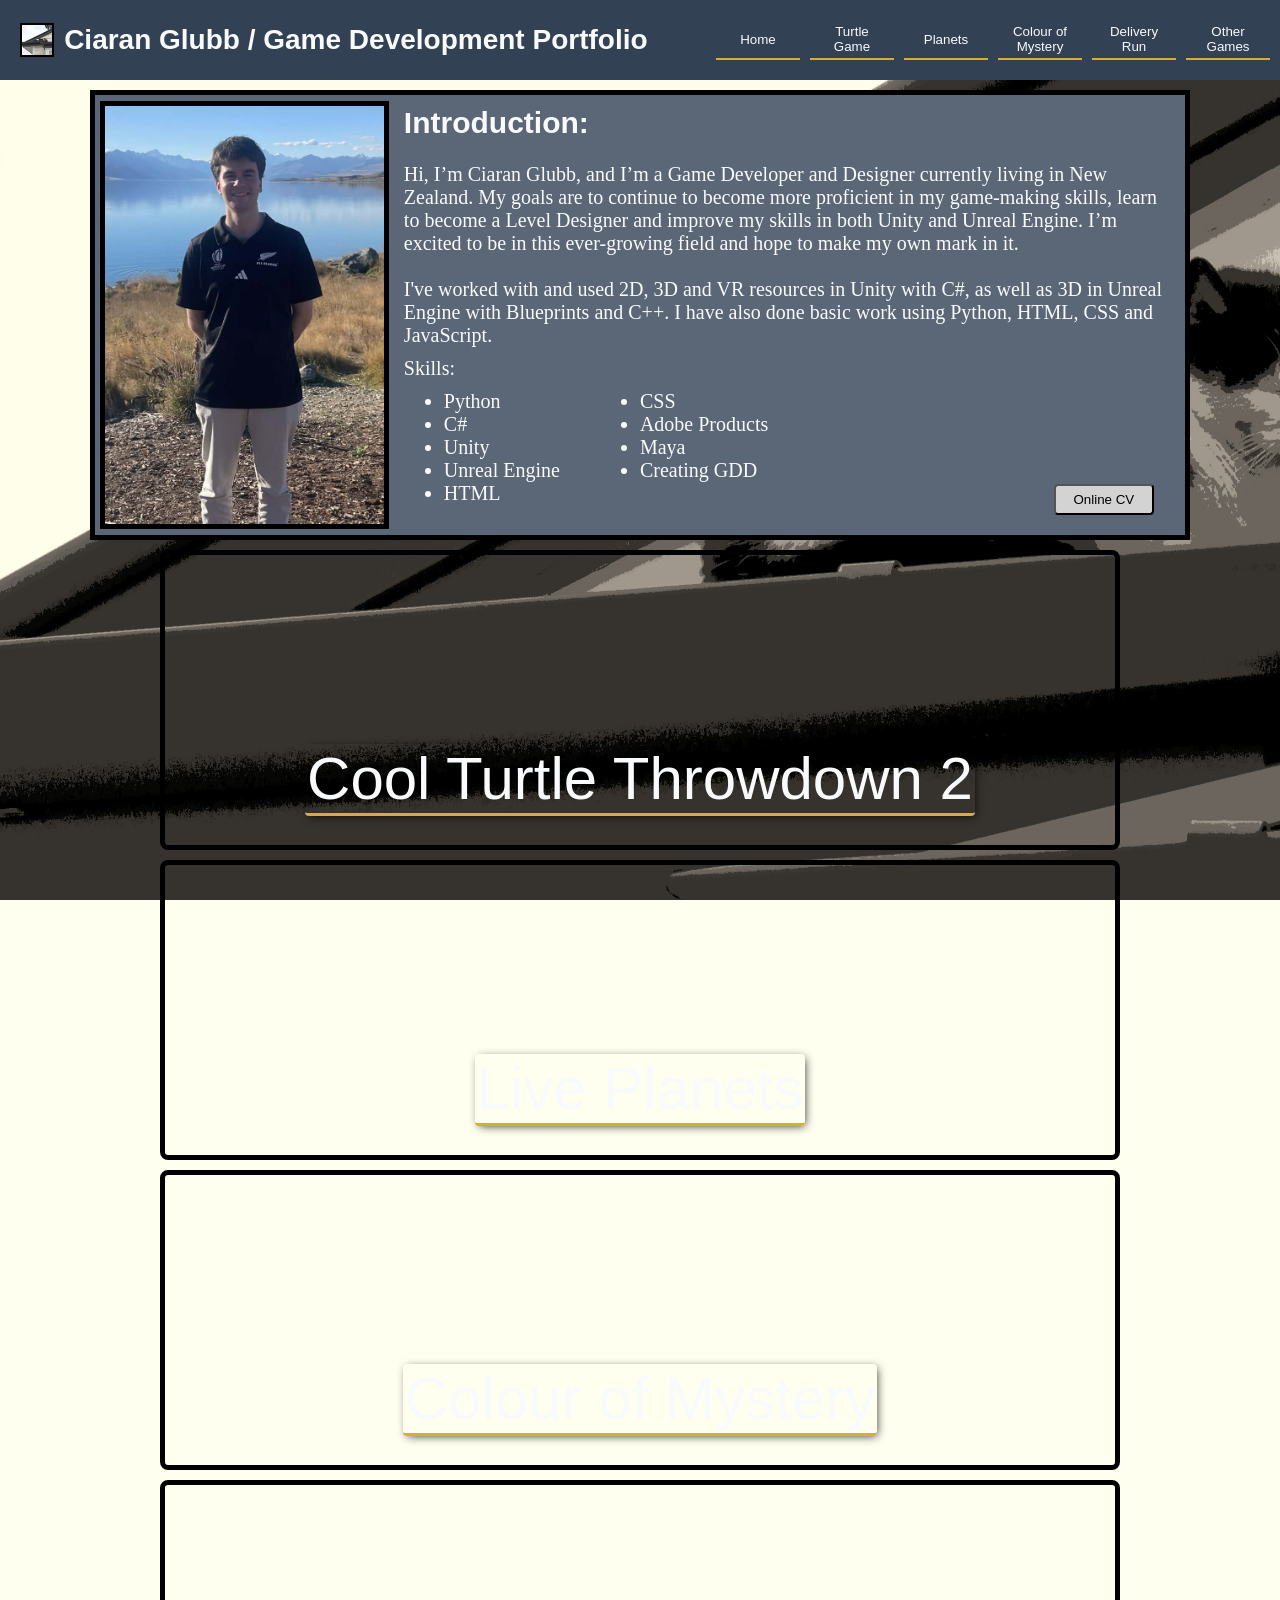
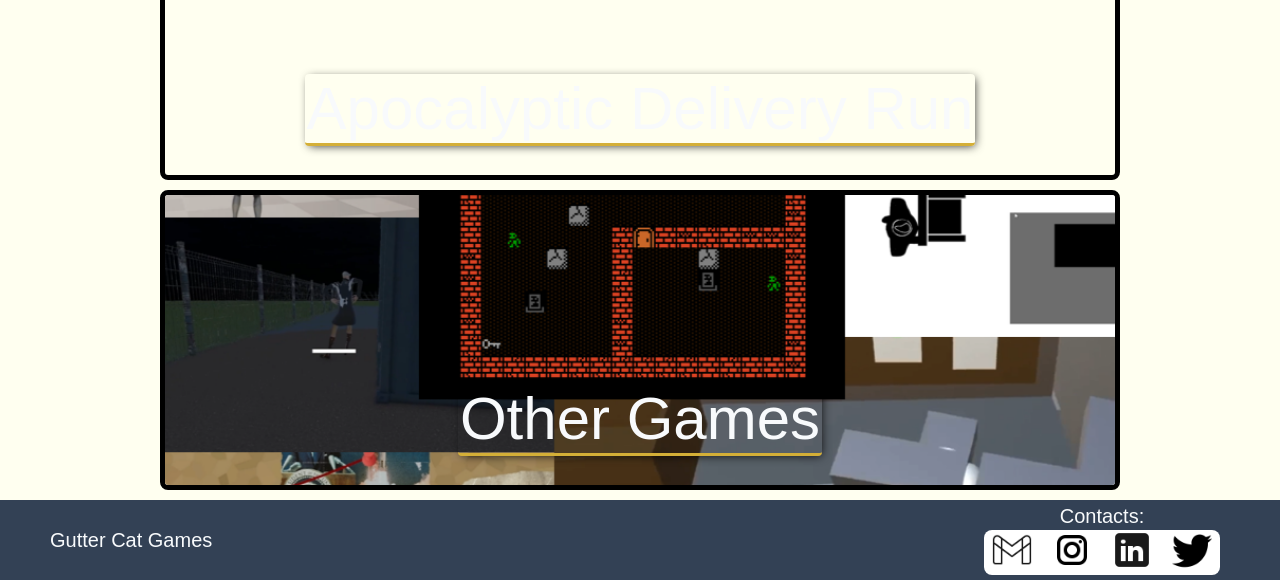
==== commit f01ccc5a: "Update" ====
--- a/index.html
+++ b/index.html
@@ -42,7 +42,7 @@
             <div class="ProfileRight-container">
                 <div class="Text-container">
                     <div class="Introduction">
-                        <h2>Introduction:</h2>
+                        <h2 style="font-family:'Inter', sans-serif;">Introduction:</h2>
                         <br>
                         <p>Hi, I’m Ciaran Glubb, and I’m a Game Developer and Designer currently living in New Zealand. My goals are to continue to become more proficient in my game-making skills, learn to become a Level Designer and improve my skills in both Unity and Unreal Engine. I’m excited to be in this ever-growing field and hope to make my own mark in it.</p>
                         <br>
@@ -67,6 +67,7 @@
                             <li>Creating GDD</li>
                         </ul>
                     </div>
+
                     <a href="Ciaran_Glubb_CV.htm" target="_blank">
                         <button class="CVButton">Online CV</button>
                     </a>
--- a/style.css
+++ b/style.css
@@ -18,7 +18,7 @@
 }
 
 header {
-    background-color: #545454;
+    background-color: #334155;
     height: 80px;
     width: 100%;
     position: sticky;
@@ -33,7 +33,7 @@
 
 .Connerinfo-container{
     width: 60%;
-    color: white;
+    color: #F8FAFC;
     padding-left: 20px;
     display: flex;
     flex-direction: row;
@@ -41,6 +41,7 @@
     justify-self: start;
     gap: 10px;
     font-size: 14px;
+    font-family: 'Inter', sans-serif;
 }
 
 .Connerinfo-container img {
@@ -69,18 +70,18 @@
     height: 40px;
     cursor: pointer;
     background-color: transparent;
-    color: white;
+    color: #F8FAFC;
     border-bottom-style: solid;
     border-bottom-width: 2.5px;
-    border-bottom-color: black;
+    border-bottom-color: #D4AF37;
 }
 
 .HeaderButton:hover {
-    background-color: #696969;
+    background-color: #334155;
 }
 
 footer {
-    background-color: #545454;
+    background-color: #334155;
     height: 80px;
     width: 100%;
     flex-shrink: 0;
@@ -91,8 +92,9 @@
 
 .FooterItemsLeft-container{
     padding-left: 50px;
-    color: white;
+    color: #F8FAFC;
     font-size: 20px;
+    font-family: 'Inter', sans-serif;
     margin-right: auto;
 }
 
@@ -102,10 +104,11 @@
     align-items: center;
     justify-content: center;
     margin-left: auto;
-    color: white;
+    color: #F8FAFC;
     padding-right: 60px;
     font-size: 20px;
     gap: 2.5px;
+    font-family: 'Inter', sans-serif;
 }
 
 .FooterLogos-container{
@@ -129,7 +132,7 @@
 /*This stuff is for Home Page: Profile, Videos, Other games*/
 
 .Profile-container {
-    background-color: #727272;
+    background-color: #5b6777;
     width: 1100px;
     height: 450px;
     margin-top: 10px;
@@ -162,7 +165,7 @@
 }
 
 .Text-container{
-    color: white;
+    color: #F8FAFC;
     display: flex;
     flex-direction: column;
     gap: 10px;
@@ -188,7 +191,7 @@
 
 .OtherGames-container {
     position: relative;
-    background-color: #545454;
+    background-color: #334155;
     width: 960px;
     height: 300px;
     margin-bottom: 10px;
@@ -214,8 +217,9 @@
 
 .OtherGames-container .hover-text {
     position: absolute;
-    color: white;
+    color: #F8FAFC;
     font-size: 60px;
+    font-family: 'Inter', sans-serif;
     border-bottom-color: #D4AF37;
     border-bottom-style: solid;
     border-radius: 4px;
@@ -261,8 +265,9 @@
 
 .video-container .hover-text {
     position: absolute;
-    color: white;
+    color: #F8FAFC;
     font-size: 60px;
+    font-family: 'Inter', sans-serif;
     border-bottom-color: #D4AF37;
     border-bottom-style: solid;
     border-radius: 4px;
@@ -287,7 +292,7 @@
 /*This is for Other Games Page: ShowGame  OthergamesVideo Left/Right, OthergamesText Left/Right*/
 
 .ShowGame-container {
-    background-color: #727272;
+    background-color: #5b6777;
     width: 1100px;
     height: 400px;
     margin-top: 10px;
@@ -325,7 +330,7 @@
     flex-direction: column;
     gap: 10px;
     padding-right: 10px;
-    color: white;
+    color: #F8FAFC;
     font-size: 22px;
 }
 
@@ -351,7 +356,7 @@
     flex-direction: column;
     gap: 10px;
     padding-left: 10px;
-    color: white;
+    color: #F8FAFC;
     font-size: 22px;
 }
 
@@ -360,7 +365,7 @@
 /*This is for each Games Page*/
 
 .VideoandTitle-container {
-    background-color: #727272;
+    background-color: #5b6777;
     width: 1100px;
     height: 700px;
     margin-top: 10px;
@@ -377,7 +382,7 @@
 .GameTitle-Contanier {
     width: 100%;
     height: 15%;
-    color: white;
+    color: #F8FAFC;
     font-size: 40px;
     display: flex;
     align-items: center;
@@ -400,3 +405,49 @@
     border-color: black;
     box-sizing: border-box;
 }
+
+.DescriptionAndSkills-container {
+    width: 1100px;
+    height: 350px;
+    gap: 10px;
+    display: flex;
+    flex-direction: row;
+    align-items: center;
+    justify-content: center;
+    margin-bottom: 10px;
+}
+
+.GameDescription {
+    width: 70%;
+    height: 100%;
+    background-color: #5b6777;
+    display: flex;
+    flex-direction: column;
+    justify-content: center;
+    border-style: solid;
+    padding-left: 10px;
+    padding-right: 10px;
+    font-size: 20px;
+    color: #F8FAFC;
+    border-width: 5px;
+    border-color: black;
+    box-sizing: border-box;
+}
+
+.skillsgained{
+    width: 30%;
+    height: 100%;
+    background-color: #5b6777;
+    display: flex;
+    flex-direction: column;
+    align-items: center;
+    justify-content: center;
+    padding-left: 10px;
+    padding-right: 10px;
+    font-size: 20px;
+    color: #F8FAFC;
+    border-style: solid;
+    border-width: 5px;
+    border-color: black;
+    box-sizing: border-box;
+}
